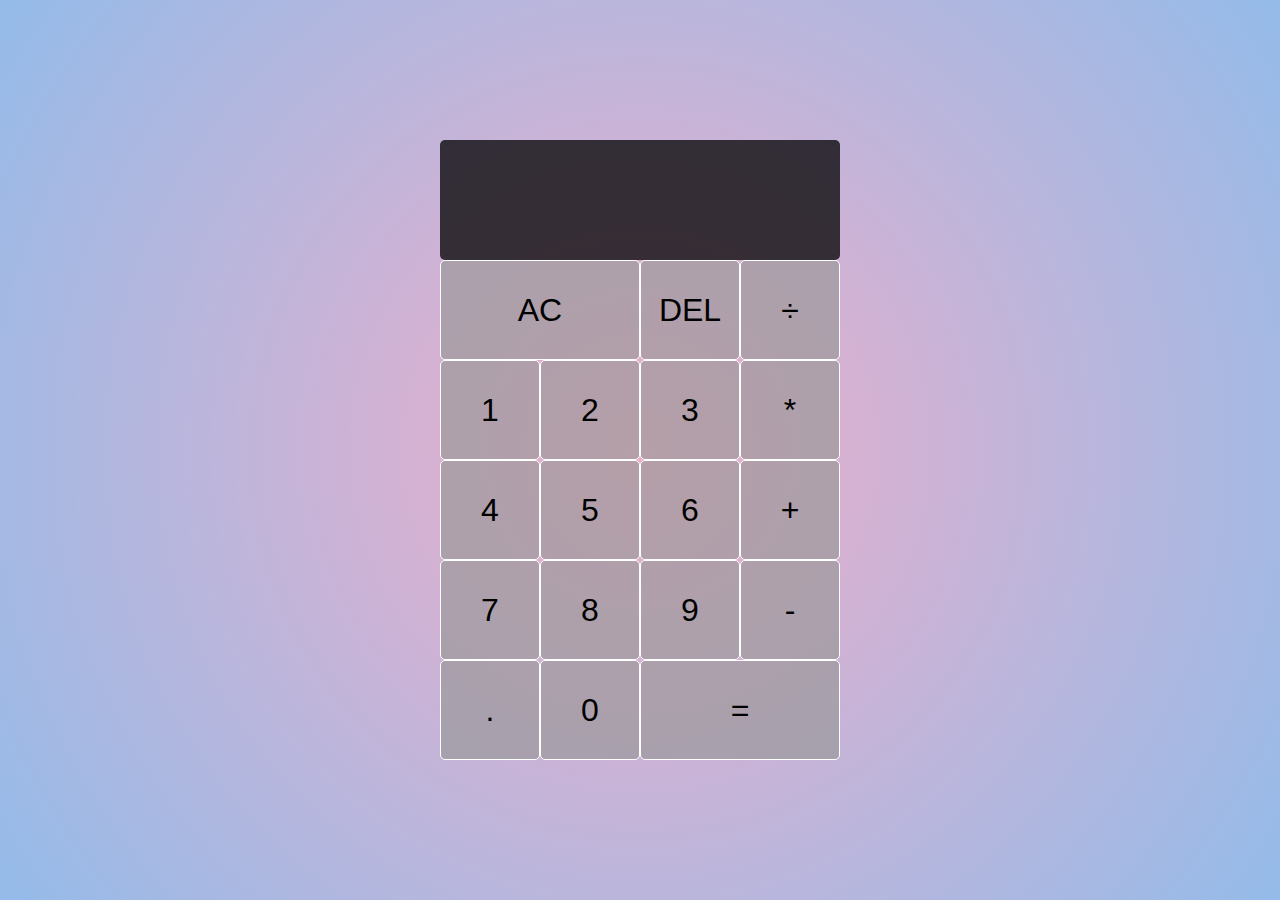
==== index.html @ bce31952 "completed" ====
<!DOCTYPE html>
<html lang="en">

<head>
    <meta charset="UTF-8">
    <meta http-equiv="X-UA-Compatible" content="IE=edge">
    <meta name=" " content="width=device-width, initial-scale=1.0">
    <title>Calculator</title>
    <link rel="shortcut icon" href="logo.png" type="image/x-icon">
    <link rel="stylesheet" href="style.css">
    <script src="script.js" defer></script>

</head>

<body>
    <div class="calculator-grid">
        <div id="output">
            <div data-previous-operand class="previous-operand"></div>
            <div data-current-operand class="current-operand"></div>
        </div>
        <button data-clear id="span-two"> AC</button>
        <button data-delete> DEL</button>
        <button data-operation> ÷ </button>
        <button data-number> 1 </button>
        <button data-number> 2 </button>
        <button data-number> 3 </button>
        <button data-operation> * </button>
        <button data-number> 4 </button>
        <button data-number> 5 </button>
        <button data-number> 6 </button>
        <button data-operation> + </button>
        <button data-number> 7 </button>
        <button data-number> 8 </button>
        <button data-number> 9 </button>
        <button data-operation> - </button>
        <button data-number> . </button>
        <button data-number> 0 </button>
        <button data-equals id="span-two"> = </button>
    </div>
    <script src="script.js" defer></script>
</body>

</html>
---- style.css ----
*{
    box-sizing: border-box;
    font-family: Helvetica;
    font-weight: normal;
}
body{
    margin: 0;
    padding: 0;
    background: rgb(238,174,202);
    background: radial-gradient(circle, rgba(238,174,202,1) 0%, rgba(148,187,233,1) 100%);
}
.calculator-grid{
    display: grid;
    /* grid-template-columns: 100px 100px 100px 100px; */
    grid-template-columns: repeat(4, 100px);
    grid-template-rows:  minmax(120px, auto) repeat(5, 100px);
    align-content: center;
    justify-content: center;
    min-height: 100vh;
}
.calculator-grid > button{
    cursor: grab;
    font-size: 2rem;
    border: 1px solid rgb(255, 255, 255);
    background-color: rgba(151, 151, 151, 0.65);
    border-radius: 5px;
    
}
.calculator-grid >button:hover{
    background-color: rgb(255, 255, 255);
    transition: 0.2s;

}
.calculator-grid >button:active{
    background-color: rgb(255, 0, 0, .55);
    color: white;
    /* box-shadow: 0 -5px #666; */
    /* transform: translateY(1px);   */
}
#span-two{
    grid-column: span 2;
}
#output{
  grid-column: 1 / -1;
  background-color: rgba(0, 0, 0, .75);
  color: white;
  display: flex;
  align-items: flex-end;
  justify-content: space-evenly;
  flex-direction: column;
  padding: 10px;
  word-wrap: break-word;
  word-break: break-all;
  border-radius: 5px;
}
#output .previous-operand{
    color: rgba(255, 255, 255, .75);
    font-size: 1.5rem;
}
#output .current-operand{
    color: white;
    font-size: 2.5rem;
}
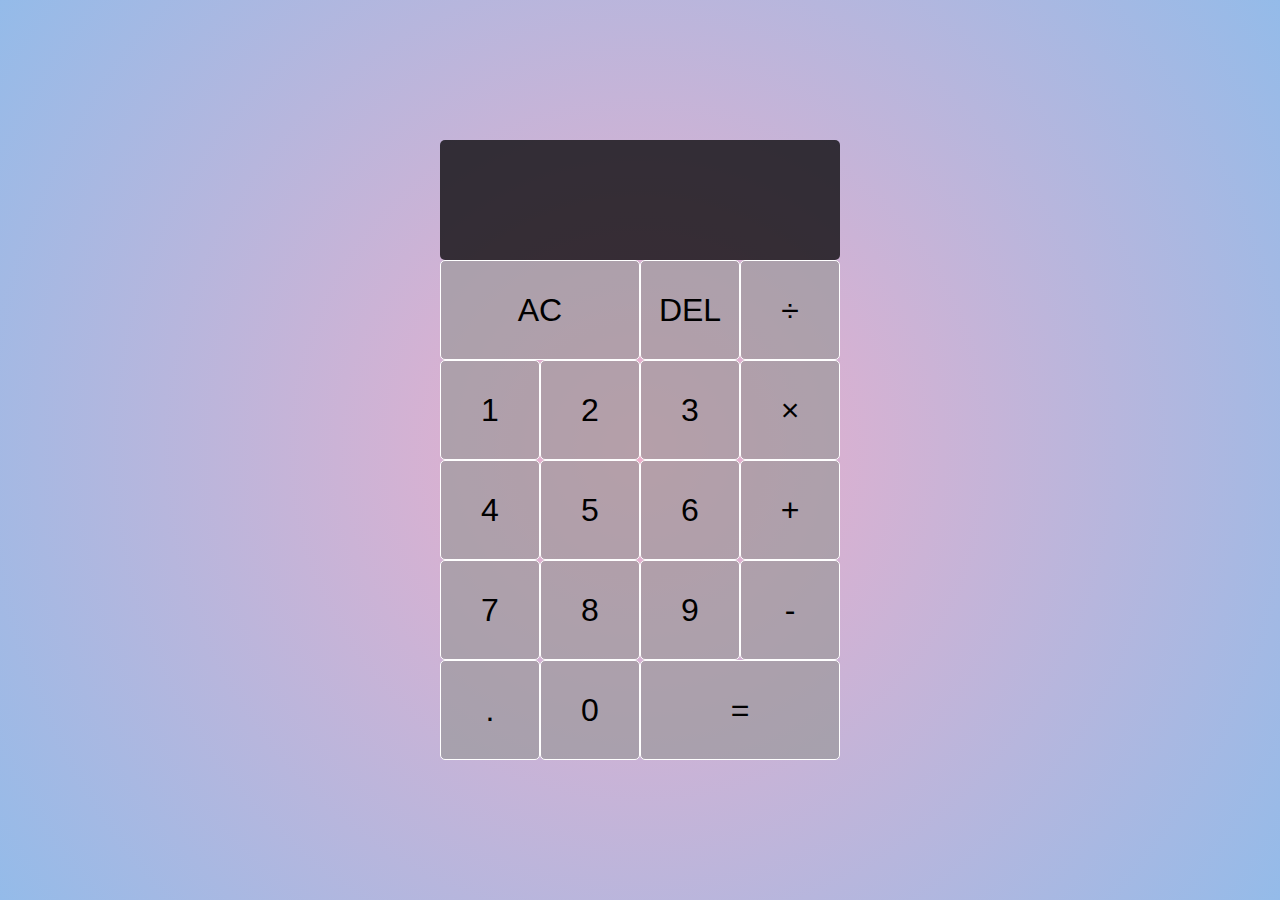
==== commit 3ff5198d: "multiple sign changed" ====
--- a/index.html
+++ b/index.html
@@ -24,7 +24,7 @@
         <button data-number> 1 </button>
         <button data-number> 2 </button>
         <button data-number> 3 </button>
-        <button data-operation> * </button>
+        <button data-operation> × </button>
         <button data-number> 4 </button>
         <button data-number> 5 </button>
         <button data-number> 6 </button>
